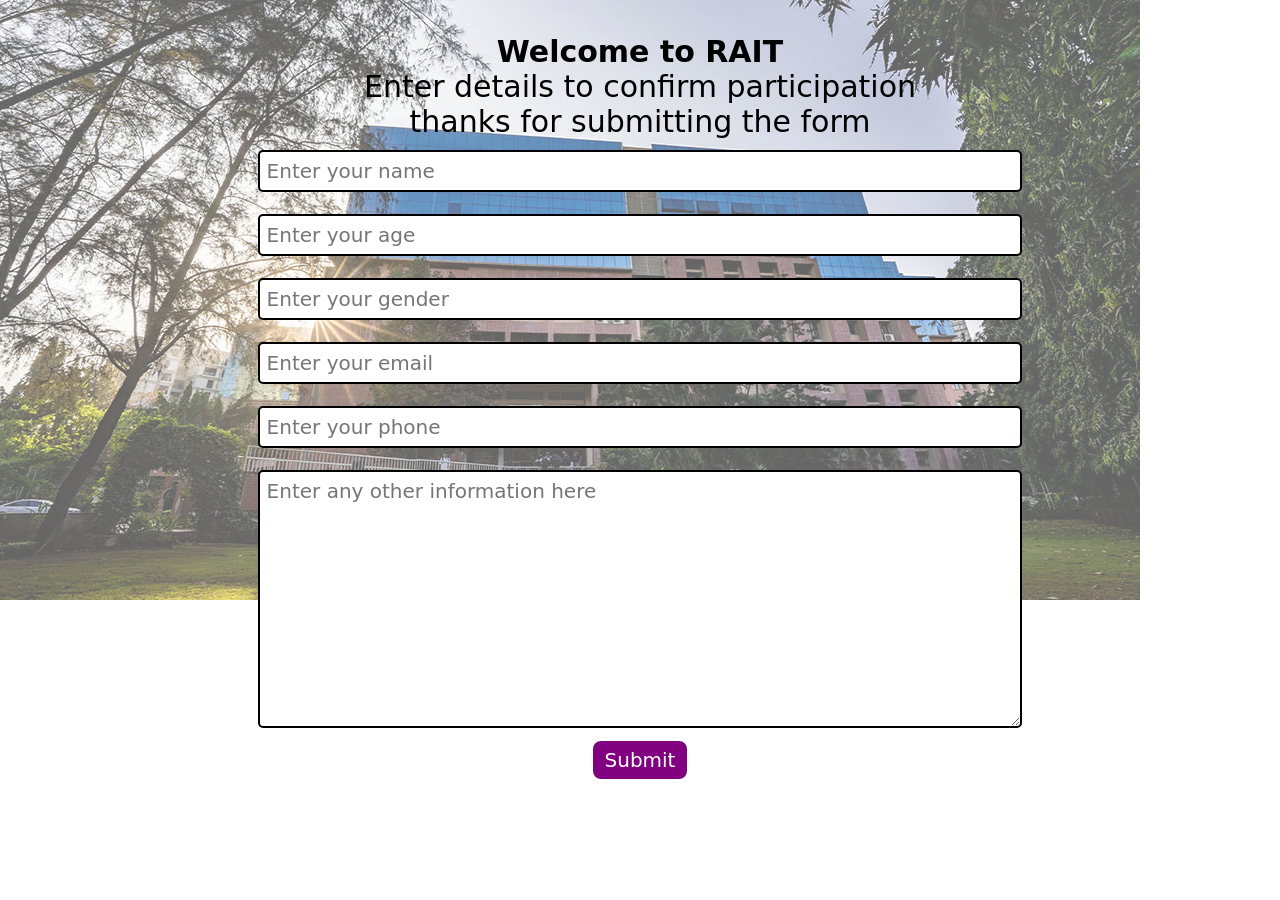
==== Day13/index.html @ 63c3a1f9 "day13" ====
<!DOCTYPE html>
<html lang="en">
<head>
    <meta charset="UTF-8">
    <meta name="viewport" content="width=device-width, initial-scale=1.0">
    <title>Document</title>
    <link rel="stylesheet" href="style.css">
    <link rel="preconnect" href="https://fonts.googleapis.com">
<link rel="preconnect" href="https://fonts.gstatic.com" crossorigin>
<link href="https://fonts.googleapis.com/css2?family=Roboto:ital,wght@0,100..900;1,100..900&display=swap" rel="stylesheet">
</head>
<body>
    <div class="bg"><img src="bg.jpg" alt="RAIT"></div>
    <div class="container">
    <h3>Welcome to RAIT</h3>
    <p>Enter details to confirm participation</p>
    <div class="submit"><p>thanks for submitting the form</p></div>
    <form action="index.php" method="post">
    <input type="text" name="name" id="name" placeholder="Enter your name">
    <input type="text" name="age" id="age" placeholder="Enter your age">
    <input type="text" name="gender" id="gender" placeholder="Enter your gender">
    <input type="email" name="email" id="email" placeholder="Enter your email">
    <input type="phone" name="phone" id="phone" placeholder="Enter your phone">
    <textarea name="desc" id="desc" cols="30" rows="10" placeholder="Enter any other information here"></textarea>
    <button class="btn">Submit</button>
    <!-- <button class="btn">Reset</button> -->
    </form>
    </div>
    <script src="index.js"></script>
</body>
</html>
---- Day13/style.css ----
* {
  margin: 0px;
  padding: 0px;
  box-sizing: border-box;
  font-family: system-ui, -apple-system, BlinkMacSystemFont, 'Segoe UI', Roboto, Oxygen, Ubuntu, Cantarell, 'Open Sans', 'Helvetica Neue', sans-serif;
}
.container {
  max-width: 80%;
  /* background-color: rgb(255, 216, 255); */
  padding: 34px;
  margin: auto;
}
.container h3,p {
  font-size: 30px;;
  text-align: center;
}
input,textarea {
  margin: auto;
  border-radius: 5px;
  border: 2px solid;
  width: 80%;
  font-size: 20px;
  padding: 7px;
  margin: 11px 0px;
}

form{
    display: flex;
    align-items: center;
    justify-content: center;
    flex-direction: column;
}

.btn{
    color: white;
    background: purple;
    padding: 7px 12px;
    font-size: 20px;
    border: 2px solid white;
    border-radius: 10px;
    cursor: pointer;
}

.bg{
    width: 100vw;
    height: 100vh;
    position: absolute;
    z-index: -1;
    object-fit: cover;
    opacity: 0.6;
}
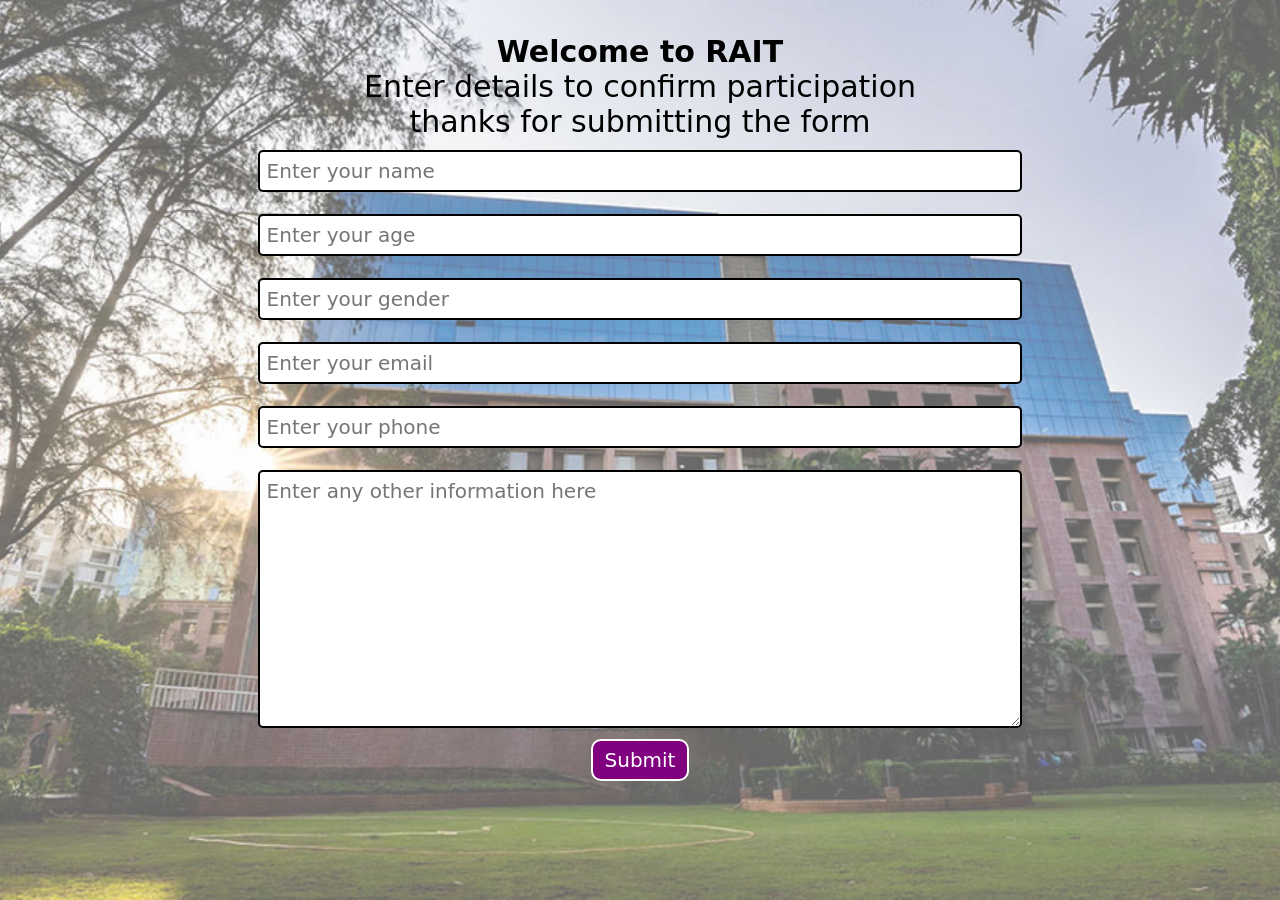
==== commit 90e3bb3b: "day13" ====
--- a/Day13/index.html
+++ b/Day13/index.html
@@ -6,8 +6,8 @@
     <title>Document</title>
     <link rel="stylesheet" href="style.css">
     <link rel="preconnect" href="https://fonts.googleapis.com">
-<link rel="preconnect" href="https://fonts.gstatic.com" crossorigin>
-<link href="https://fonts.googleapis.com/css2?family=Roboto:ital,wght@0,100..900;1,100..900&display=swap" rel="stylesheet">
+    <link rel="preconnect" href="https://fonts.gstatic.com" crossorigin>
+    <link href="https://fonts.googleapis.com/css2?family=Roboto:ital,wght@0,100..900;1,100..900&display=swap" rel="stylesheet">
 </head>
 <body>
     <div class="bg"><img src="bg.jpg" alt="RAIT"></div>
--- a/Day13/style.css
+++ b/Day13/style.css
@@ -41,11 +41,19 @@
     cursor: pointer;
 }
 
-.bg{
-    width: 100vw;
-    height: 100vh;
-    position: absolute;
+.bg {
+    position: fixed;     
+    top: 0;
+    left: 0;
+    width: 100%;
+    height: 100%;
     z-index: -1;
+    overflow: hidden;
+}
+
+.bg img {
+    width: 100%;
+    height: 100%;
     object-fit: cover;
     opacity: 0.6;
 }
